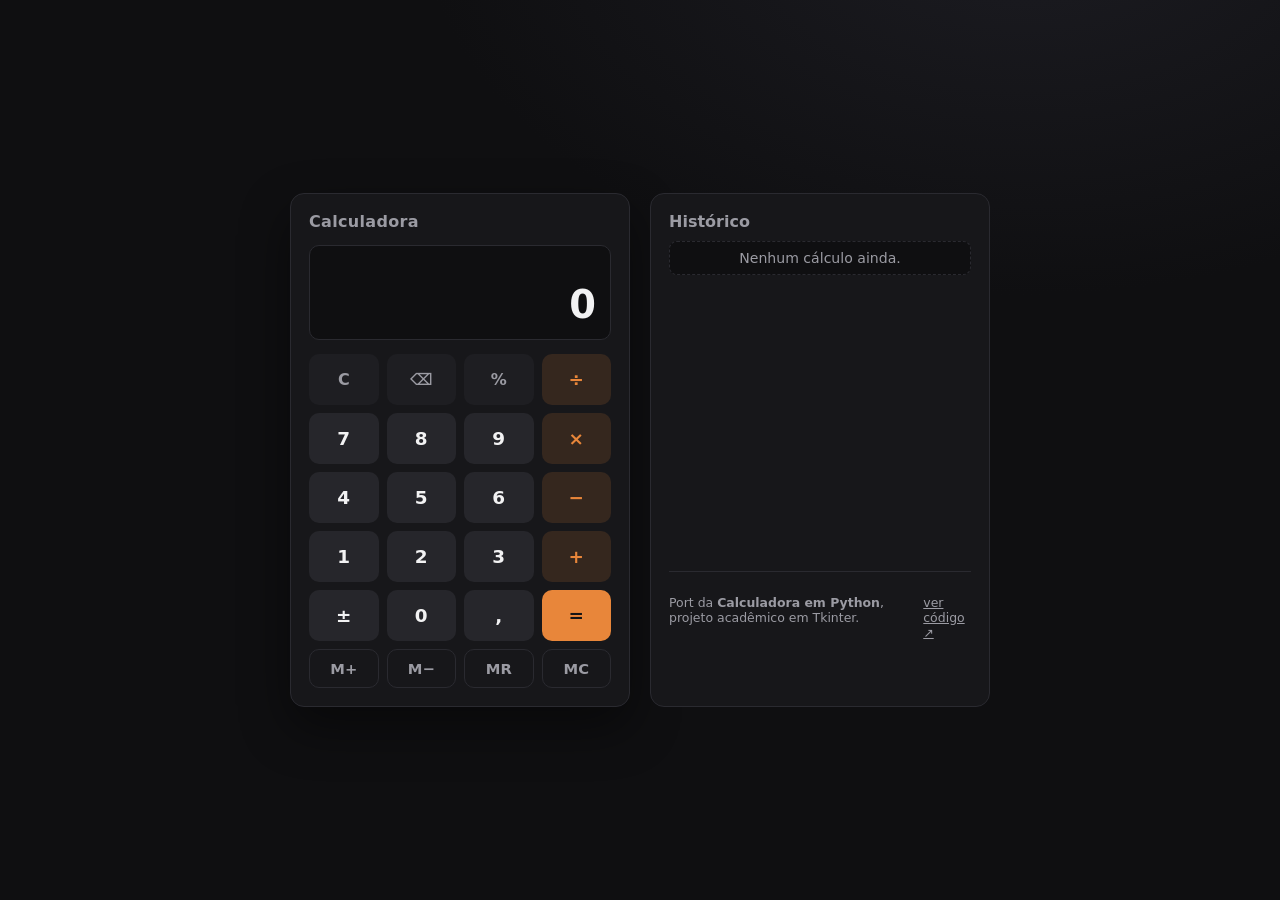
==== web/index.html @ 5fb32808 "feat: versão web da calculadora (port da versão acadêmica) Adiciona versão web publicável sem altera" ====
<!doctype html>
<html lang="pt-BR">
<head>
  <meta charset="utf-8">
  <meta name="viewport" content="width=device-width, initial-scale=1">
  <title>Calculadora — Enzo Almeida</title>
  <meta name="description" content="Calculadora web: versão moderna do meu projeto acadêmico em Python/Tkinter.">
  <meta name="theme-color" content="#141416">
  <link rel="icon" href="data:image/svg+xml,%3Csvg xmlns='http://www.w3.org/2000/svg' viewBox='0 0 32 32'%3E%3Crect width='32' height='32' rx='7' fill='%23141416'/%3E%3Crect x='6' y='6' width='20' height='6' rx='2' fill='%23e8863a'/%3E%3Ccircle cx='10' cy='18' r='2' fill='%23fff'/%3E%3Ccircle cx='16' cy='18' r='2' fill='%23fff'/%3E%3Ccircle cx='22' cy='18' r='2' fill='%23e8863a'/%3E%3Ccircle cx='10' cy='24' r='2' fill='%23fff'/%3E%3Ccircle cx='16' cy='24' r='2' fill='%23fff'/%3E%3Ccircle cx='22' cy='24' r='2' fill='%23e8863a'/%3E%3C/svg%3E">
  <link rel="stylesheet" href="style.css">
</head>
<body>
  <main class="shell">
    <section class="calc" aria-label="Calculadora">
      <header class="calc-head">
        <h1>Calculadora</h1>
        <span class="badge" id="memoria-badge" hidden>M</span>
      </header>

      <output class="display" aria-live="polite">
        <span class="expressao" id="expressao">&nbsp;</span>
        <span class="resultado" id="resultado">0</span>
      </output>

      <div class="grid" role="group" aria-label="Teclado da calculadora">
        <button type="button" class="tecla funcao" data-acao="limpar" aria-label="Limpar tudo">C</button>
        <button type="button" class="tecla funcao" data-acao="apagar" aria-label="Apagar último dígito">⌫</button>
        <button type="button" class="tecla funcao" data-acao="porcentagem" aria-label="Porcentagem">%</button>
        <button type="button" class="tecla operador" data-valor="÷" aria-label="Dividir">÷</button>

        <button type="button" class="tecla" data-valor="7">7</button>
        <button type="button" class="tecla" data-valor="8">8</button>
        <button type="button" class="tecla" data-valor="9">9</button>
        <button type="button" class="tecla operador" data-valor="×" aria-label="Multiplicar">×</button>

        <button type="button" class="tecla" data-valor="4">4</button>
        <button type="button" class="tecla" data-valor="5">5</button>
        <button type="button" class="tecla" data-valor="6">6</button>
        <button type="button" class="tecla operador" data-valor="−" aria-label="Subtrair">−</button>

        <button type="button" class="tecla" data-valor="1">1</button>
        <button type="button" class="tecla" data-valor="2">2</button>
        <button type="button" class="tecla" data-valor="3">3</button>
        <button type="button" class="tecla operador" data-valor="+" aria-label="Somar">+</button>

        <button type="button" class="tecla" data-acao="sinal" aria-label="Alternar sinal">±</button>
        <button type="button" class="tecla" data-valor="0">0</button>
        <button type="button" class="tecla" data-acao="decimal" aria-label="Separador decimal">,</button>
        <button type="button" class="tecla operador igual" data-acao="igual" aria-label="Calcular">=</button>

        <button type="button" class="tecla memoria" data-acao="m-mais" aria-label="Memória mais">M+</button>
        <button type="button" class="tecla memoria" data-acao="m-menos" aria-label="Memória menos">M−</button>
        <button type="button" class="tecla memoria" data-acao="m-recuperar" aria-label="Recuperar memória">MR</button>
        <button type="button" class="tecla memoria" data-acao="m-limpar" aria-label="Limpar memória">MC</button>
      </div>

      <p class="erro" id="erro" role="alert" hidden></p>
    </section>

    <aside class="painel" aria-label="Histórico de cálculos">
      <div class="painel-head">
        <h2>Histórico</h2>
        <button type="button" class="link" id="limpar-historico" hidden>Limpar</button>
      </div>
      <ul class="historico" id="historico">
        <li class="historico-vazio" id="historico-vazio">Nenhum cálculo ainda.</li>
      </ul>
      <footer class="painel-foot">
        <p>Port da <strong>Calculadora em Python</strong>, projeto acadêmico em Tkinter.</p>
        <a href="https://github.com/oenzoalmeida/calculadora-python" rel="noopener">ver código ↗</a>
      </footer>
    </aside>
  </main>

  <script type="module" src="app.js"></script>
</body>
</html>
---- web/style.css ----
/* Calculadora web — port da versão acadêmica em Tkinter.
   Identidade visual herda a paleta escura/laranja do original. */

:root {
  --fundo: #0f0f11;
  --superficie: #17171a;
  --superficie-2: #1e1e22;
  --borda: #2a2a30;
  --texto: #f2f2f3;
  --texto-2: #9b9ba3;
  --acento: #e8863a;
  --acento-forte: #f2984f;
  --tecla: #26262b;
  --tecla-hover: #333339;
  --erro: #ff6b6b;
  --raio: 14px;
}

* { box-sizing: border-box; }

html, body { height: 100%; }

body {
  margin: 0;
  font-family: system-ui, -apple-system, "Segoe UI", Roboto, sans-serif;
  background: radial-gradient(1100px 700px at 80% -10%, #1c1c22 0%, var(--fundo) 55%);
  color: var(--texto);
  display: grid;
  place-items: center;
  padding: clamp(12px, 3vw, 40px);
}

.shell {
  display: flex;
  flex-wrap: wrap;
  gap: 20px;
  align-items: stretch;
  justify-content: center;
  width: min(100%, 760px);
}

/* ---- calculadora ---- */

.calc {
  background: var(--superficie);
  border: 1px solid var(--borda);
  border-radius: var(--raio);
  padding: 18px;
  width: 100%;
  max-width: 340px;
  box-shadow: 0 20px 50px rgba(0, 0, 0, .45);
  display: flex;
  flex-direction: column;
  gap: 14px;
}

.calc-head {
  display: flex;
  align-items: center;
  justify-content: space-between;
}

.calc-head h1 {
  margin: 0;
  font-size: 1rem;
  font-weight: 600;
  letter-spacing: .02em;
  color: var(--texto-2);
}

.badge {
  font-size: .72rem;
  font-weight: 700;
  color: var(--acento);
  border: 1px solid var(--acento);
  border-radius: 999px;
  padding: 2px 9px;
}

.display {
  background: var(--fundo);
  border: 1px solid var(--borda);
  border-radius: 10px;
  padding: 12px 14px;
  display: flex;
  flex-direction: column;
  gap: 4px;
  min-height: 84px;
  justify-content: flex-end;
  overflow: hidden;
}

.expressao {
  font-size: .95rem;
  color: var(--texto-2);
  text-align: right;
  min-height: 1.3em;
  white-space: nowrap;
  overflow: hidden;
  text-overflow: ellipsis;
}

.resultado {
  font-size: clamp(1.8rem, 7vw, 2.4rem);
  font-weight: 700;
  text-align: right;
  white-space: nowrap;
  overflow: hidden;
  text-overflow: ellipsis;
}

.grid {
  display: grid;
  grid-template-columns: repeat(4, 1fr);
  gap: 8px;
}

.tecla {
  appearance: none;
  border: 1px solid transparent;
  border-radius: 10px;
  background: var(--tecla);
  color: var(--texto);
  font: inherit;
  font-size: 1.15rem;
  font-weight: 600;
  padding: 14px 0;
  cursor: pointer;
  transition: background .12s ease, transform .06s ease, border-color .12s ease;
}

.tecla:hover { background: var(--tecla-hover); }
.tecla:active { transform: scale(.96); }

.tecla:focus-visible,
.link:focus-visible {
  outline: 2px solid var(--acento);
  outline-offset: 2px;
}

.tecla.funcao {
  background: var(--superficie-2);
  color: var(--texto-2);
  font-size: 1rem;
}
.tecla.funcao:hover { background: #2b2b31; color: var(--texto); }

.tecla.operador {
  background: rgba(232, 134, 58, .14);
  color: var(--acento);
}
.tecla.operador:hover { background: rgba(232, 134, 58, .24); }

.tecla.operador.ativo {
  background: var(--acento);
  color: #141416;
}

.tecla.igual { background: var(--acento); color: #141416; }
.tecla.igual:hover { background: var(--acento-forte); }

.tecla.memoria {
  background: transparent;
  border-color: var(--borda);
  color: var(--texto-2);
  font-size: .92rem;
  padding: 10px 0;
}
.tecla.memoria:hover { border-color: var(--acento); color: var(--acento); }

.erro {
  margin: 0;
  font-size: .85rem;
  color: var(--erro);
  text-align: right;
}

/* ---- histórico ---- */

.painel {
  background: var(--superficie);
  border: 1px solid var(--borda);
  border-radius: var(--raio);
  padding: 18px;
  width: 100%;
  max-width: 340px;
  display: flex;
  flex-direction: column;
  gap: 10px;
}

.painel-head {
  display: flex;
  align-items: baseline;
  justify-content: space-between;
}

.painel-head h2 {
  margin: 0;
  font-size: 1rem;
  font-weight: 600;
  color: var(--texto-2);
}

.link {
  appearance: none;
  background: none;
  border: none;
  color: var(--acento);
  font: inherit;
  font-size: .8rem;
  cursor: pointer;
  padding: 2px 4px;
  border-radius: 6px;
}
.link:hover { text-decoration: underline; }

.historico {
  list-style: none;
  margin: 0;
  padding: 0;
  overflow-y: auto;
  flex: 1;
  display: flex;
  flex-direction: column;
  gap: 6px;
  max-height: 320px;
}

.historico li {
  background: var(--fundo);
  border: 1px solid var(--borda);
  border-radius: 8px;
  padding: 8px 10px;
  font-size: .88rem;
}

.historico li .res {
  display: block;
  color: var(--acento);
  font-weight: 700;
  font-size: 1rem;
  margin-top: 2px;
}

.historico-vazio {
  color: var(--texto-2);
  border-style: dashed !important;
  text-align: center;
}

.painel-foot {
  border-top: 1px solid var(--borda);
  padding-top: 10px;
  font-size: .78rem;
  color: var(--texto-2);
  display: flex;
  justify-content: space-between;
  align-items: baseline;
  gap: 10px;
}

.painel-foot a { color: var(--texto-2); }
.painel-foot a:hover { color: var(--acento); }

/* ---- responsivo ---- */

@media (max-width: 720px) {
  .shell { flex-direction: column-reverse; align-items: center; }
  .painel { max-width: 340px; }
  .historico { max-height: 180px; }
}

@media (prefers-reduced-motion: reduce) {
  .tecla { transition: none; }
}
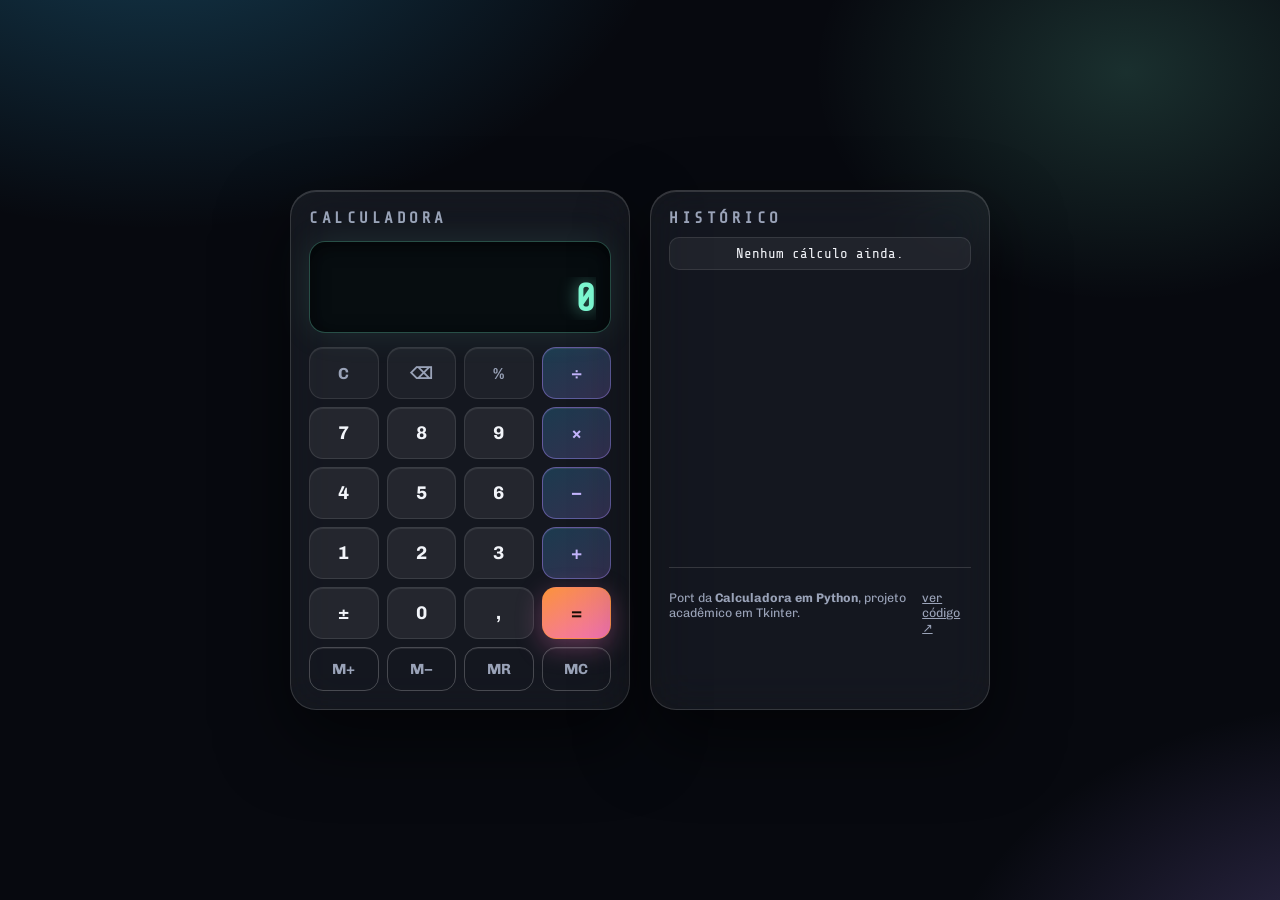
==== commit 7d30deb7: "fix: versiona o CSS (?v=aurora2) para furar o cache de 7 dias do Firebase" ====
--- a/web/index.html
+++ b/web/index.html
@@ -6,8 +6,23 @@
   <title>Calculadora — Enzo Almeida</title>
   <meta name="description" content="Calculadora web: versão moderna do meu projeto acadêmico em Python/Tkinter.">
   <meta name="theme-color" content="#141416">
+  <!-- Open Graph / social preview -->
+  <meta property="og:type" content="website">
+  <meta property="og:site_name" content="Calculadora">
+  <meta property="og:locale" content="pt_BR">
+  <meta property="og:title" content="Calculadora — Enzo Almeida">
+  <meta property="og:description" content="Calculadora em Python (Tkinter) portada para a web.">
+  <meta property="og:url" content="https://oenzoa-calculadora.web.app/">
+  <meta property="og:image" content="https://oenzoa-calculadora.web.app/og-image.png">
+  <meta property="og:image:width" content="1200">
+  <meta property="og:image:height" content="630">
+  <meta property="og:image:alt" content="Calculadora — projeto em Python portado para a web">
+  <meta name="twitter:card" content="summary_large_image">
+  <meta name="twitter:title" content="Calculadora — Enzo Almeida">
+  <meta name="twitter:description" content="Calculadora em Python (Tkinter) portada para a web.">
+  <meta name="twitter:image" content="https://oenzoa-calculadora.web.app/og-image.png">
   <link rel="icon" href="data:image/svg+xml,%3Csvg xmlns='http://www.w3.org/2000/svg' viewBox='0 0 32 32'%3E%3Crect width='32' height='32' rx='7' fill='%23141416'/%3E%3Crect x='6' y='6' width='20' height='6' rx='2' fill='%23e8863a'/%3E%3Ccircle cx='10' cy='18' r='2' fill='%23fff'/%3E%3Ccircle cx='16' cy='18' r='2' fill='%23fff'/%3E%3Ccircle cx='22' cy='18' r='2' fill='%23e8863a'/%3E%3Ccircle cx='10' cy='24' r='2' fill='%23fff'/%3E%3Ccircle cx='16' cy='24' r='2' fill='%23fff'/%3E%3Ccircle cx='22' cy='24' r='2' fill='%23e8863a'/%3E%3C/svg%3E">
-  <link rel="stylesheet" href="style.css">
+  <link rel="stylesheet" href="style.css?v=aurora2">
 </head>
 <body>
   <main class="shell">
--- a/web/style.css
+++ b/web/style.css
@@ -1,3 +1,4 @@
+@import url('https://fonts.googleapis.com/css2?family=Chivo:wght@500;600;700&family=Share+Tech+Mono&display=swap');
 /* Calculadora web — port da versão acadêmica em Tkinter.
    Identidade visual herda a paleta escura/laranja do original. */
 
@@ -266,11 +267,321 @@
 /* ---- responsivo ---- */
 
 @media (max-width: 720px) {
-  .shell { flex-direction: column-reverse; align-items: center; }
+  /* Calculadora em primeiro foco: o histórico fica abaixo do teclado e,
+     enquanto vazio, fica recolhido para não empurrar a ação principal. */
+  .shell { flex-direction: column; align-items: center; }
   .painel { max-width: 340px; }
+  .painel.vazio { display: none; }
   .historico { max-height: 180px; }
 }
 
 @media (prefers-reduced-motion: reduce) {
   .tecla { transition: none; }
 }
+
+/* ------------------------------------------------------------------
+   Polimento de interface e movimento (referência de design: diretrizes
+   de interface da Apple / HIG e palestras de "fluid interfaces" da WWDC,
+   traduzidas para a web). Só refinamento: identidade visual, layout e
+   funcionalidades não mudam.
+------------------------------------------------------------------- */
+
+/* Alvos de toque de 44px nas teclas (as de memória ficavam em ~43px) */
+.tecla { min-height: 44px; }
+
+/* Botão "limpar histórico": alvo mínimo confortável sem mudar o visual */
+.link { min-height: 32px; }
+
+/* Foco de teclado mais visível (era anel de 2px) */
+.tecla:focus-visible,
+.link:focus-visible,
+a:focus-visible {
+  outline: 3px solid var(--acento);
+  outline-offset: 2px;
+}
+
+/* Borda das teclas de memória com contraste >= 3:1 (era --borda, ~1.3:1) */
+.tecla.memoria { border-color: #66666e; }
+
+/* Números tabulares no display e no histórico (larguras estáveis) */
+.display,
+.historico {
+  font-variant-numeric: tabular-nums;
+}
+
+/* Entrada curta dos itens do histórico: fade + subida de 4px, interrompível */
+.historico li {
+  animation: calc-entrada 180ms ease-out;
+}
+
+@keyframes calc-entrada {
+  from { opacity: 0; transform: translateY(4px); }
+  to { opacity: 1; transform: none; }
+}
+
+/* Movimento reduzido: vira transição instantânea, sem perder a mudança de estado */
+@media (prefers-reduced-motion: reduce) {
+  *,
+  *::before,
+  *::after {
+    animation-duration: 0.01ms !important;
+    animation-iteration-count: 1 !important;
+    transition-duration: 0.01ms !important;
+  }
+
+  .tecla:active { transform: none; }
+}
+
+/* ==========================================================================
+   REDESIGN "RETRÔ LCD" - direção visual escolhida
+   Calculadora de mesa anos 80: corpo bege de plástico, teclas com relevo,
+   display LCD verde. Apenas CSS: nenhuma lógica alterada.
+   ========================================================================== */
+:root {
+  --fundo: #33302A;
+  --superficie: #E7DFCE;
+  --superficie-2: #DCD3BD;
+  --borda: #B4A98D;
+  --texto: #2A2519;
+  --texto-2: #6E6350;
+  --acento: #C75B23;
+  --acento-forte: #DE6E33;
+  --tecla: #F4EEDD;
+  --tecla-hover: #FFF9EA;
+  --erro: #B33A2B;
+  --raio: 18px;
+}
+
+body {
+  font-family: 'Chivo', system-ui, sans-serif;
+  background:
+    radial-gradient(1100px 700px at 80% -10%, #46423A 0%, var(--fundo) 60%);
+}
+
+.calc {
+  border: 1px solid #8F8670;
+  border-bottom-width: 4px;
+  box-shadow: 0 22px 44px rgba(0,0,0,.45), inset 0 2px 0 #FFF9EA;
+}
+
+.calc-head .badge {
+  background: #2A2519;
+  color: #E7DFCE;
+  font-family: 'Share Tech Mono', monospace;
+  letter-spacing: .18em;
+  text-transform: uppercase;
+  border-radius: 4px;
+}
+
+.display {
+  background: linear-gradient(180deg, #B9CD9C, #CBDCAE) !important;
+  border: 3px solid #8F9B72 !important;
+  border-radius: 10px !important;
+  box-shadow: inset 0 3px 10px rgba(35,48,20,.45) !important;
+}
+.display .expressao,
+.display .resultado {
+  color: #2E3B1F !important;
+  font-family: 'Share Tech Mono', monospace !important;
+  text-shadow: 0 1px 0 rgba(255,255,255,.25);
+}
+.display .erro { color: #7A2A1A !important; }
+
+.tecla {
+  background: linear-gradient(180deg, #FFF9EA, var(--tecla)) !important;
+  border: 1px solid #B4A98D !important;
+  border-bottom: 4px solid #A89C7E !important;
+  border-radius: 10px !important;
+  color: #2A2519 !important;
+  font-family: 'Chivo', sans-serif !important;
+  font-weight: 700 !important;
+  box-shadow: 0 2px 0 rgba(0,0,0,.12);
+}
+.tecla:hover { background: var(--tecla-hover) !important; }
+.tecla:active { transform: translateY(2px); border-bottom-width: 2px !important; }
+
+.tecla.operador {
+  background: linear-gradient(180deg, #3B362C, #2A2519) !important;
+  border-color: #1C1912 !important;
+  color: #F5C518 !important;
+}
+.tecla.operador.igual {
+  background: linear-gradient(180deg, var(--acento-forte), var(--acento)) !important;
+  border-color: #8F3E14 !important;
+  color: #FFF3E4 !important;
+}
+.tecla.funcao, .tecla.memoria {
+  background: linear-gradient(180deg, #DCD3BD, #CFC4A9) !important;
+  color: #4A4130 !important;
+}
+
+.painel {
+  background: var(--superficie);
+  border: 1px solid #8F8670;
+  border-bottom-width: 4px;
+  border-radius: var(--raio);
+  box-shadow: 0 22px 44px rgba(0,0,0,.45), inset 0 2px 0 #FFF9EA;
+  color: var(--texto);
+}
+.painel-head h2 {
+  font-family: 'Share Tech Mono', monospace;
+  text-transform: uppercase;
+  letter-spacing: .14em;
+  color: var(--texto);
+}
+.painel-head .link { color: var(--acento); }
+.historico li, .historico .linha {
+  border-bottom: 1px dashed #B4A98D;
+  color: var(--texto);
+  font-family: 'Share Tech Mono', monospace;
+}
+.historico-vazio { color: var(--texto-2); }
+.painel-foot { color: var(--texto-2); }
+.historico li {
+  background: transparent;
+  border: none;
+  border-bottom: 1px dashed #B4A98D;
+  border-radius: 0;
+}
+.historico li .res { color: var(--acento); }
+
+/* ==========================================================================
+   PASSADA VISÍVEL 2 (nov/2026) - tema "Aurora de Vidro"
+   Sala escura com aurora boreal ao fundo, calculadora em vidro fosco,
+   display verde-água luminoso e tecla "=" em gradiente quente.
+   Apenas CSS: nenhuma lógica, id ou estrutura alterada.
+   ========================================================================== */
+:root {
+  --fundo: #07090F;
+  --superficie: rgba(255, 255, 255, 0.06);
+  --superficie-2: rgba(255, 255, 255, 0.09);
+  --borda: rgba(255, 255, 255, 0.14);
+  --texto: #F3F5FA;
+  --texto-2: #9AA3B8;
+  --acento: #7DF9D2;
+  --acento-forte: #A8FFEB;
+  --tecla: rgba(255, 255, 255, 0.07);
+  --tecla-hover: rgba(255, 255, 255, 0.15);
+  --erro: #FF8A8A;
+  --raio: 26px;
+}
+
+body {
+  background:
+    radial-gradient(52rem 34rem at 12% -12%, rgba(56, 189, 248, 0.28), transparent 62%),
+    radial-gradient(46rem 32rem at 108% 112%, rgba(167, 139, 250, 0.30), transparent 60%),
+    radial-gradient(30rem 22rem at 88% 8%, rgba(125, 249, 210, 0.16), transparent 65%),
+    var(--fundo);
+  background-attachment: fixed;
+}
+
+.calc,
+.painel {
+  background: var(--superficie) !important;
+  -webkit-backdrop-filter: blur(22px) saturate(1.5);
+  backdrop-filter: blur(22px) saturate(1.5);
+  border: 1px solid var(--borda) !important;
+  border-bottom-width: 1px !important;
+  border-radius: var(--raio) !important;
+  box-shadow:
+    0 30px 70px rgba(0, 0, 0, 0.55),
+    inset 0 1px 0 rgba(255, 255, 255, 0.14) !important;
+  color: var(--texto);
+}
+
+.calc-head h1,
+.painel-head h2 {
+  font-family: 'Share Tech Mono', monospace;
+  text-transform: uppercase;
+  letter-spacing: 0.22em;
+  color: var(--texto-2) !important;
+}
+
+.calc-head .badge {
+  background: rgba(125, 249, 210, 0.12) !important;
+  border: 1px solid rgba(125, 249, 210, 0.55) !important;
+  color: var(--acento) !important;
+  border-radius: 999px !important;
+  font-family: 'Share Tech Mono', monospace;
+  letter-spacing: 0.18em;
+}
+
+.display {
+  background: rgba(3, 10, 12, 0.72) !important;
+  border: 1px solid rgba(125, 249, 210, 0.28) !important;
+  border-radius: 16px !important;
+  box-shadow:
+    inset 0 4px 18px rgba(0, 0, 0, 0.6),
+    0 0 34px rgba(125, 249, 210, 0.10) !important;
+}
+.display .expressao,
+.display .resultado {
+  color: var(--acento) !important;
+  font-family: 'Share Tech Mono', monospace !important;
+  text-shadow: 0 0 18px rgba(125, 249, 210, 0.55);
+}
+.display .expressao { color: rgba(125, 249, 210, 0.6) !important; }
+.display .erro { color: var(--erro) !important; }
+
+.tecla {
+  background: var(--tecla) !important;
+  border: 1px solid rgba(255, 255, 255, 0.10) !important;
+  border-bottom-width: 1px !important;
+  border-radius: 14px !important;
+  color: var(--texto) !important;
+  font-family: 'Chivo', sans-serif !important;
+  box-shadow: inset 0 1px 0 rgba(255, 255, 255, 0.08);
+}
+.tecla:hover { background: var(--tecla-hover) !important; }
+.tecla:active { transform: scale(0.94); border-bottom-width: 1px !important; }
+
+.tecla.funcao {
+  background: rgba(255, 255, 255, 0.045) !important;
+  color: var(--texto-2) !important;
+}
+.tecla.funcao:hover { color: var(--texto) !important; }
+
+.tecla.operador {
+  background: linear-gradient(150deg, rgba(56, 189, 248, 0.22), rgba(167, 139, 250, 0.22)) !important;
+  border-color: rgba(167, 139, 250, 0.45) !important;
+  color: #C4B5FD !important;
+}
+.tecla.operador:hover {
+  background: linear-gradient(150deg, rgba(56, 189, 248, 0.34), rgba(167, 139, 250, 0.34)) !important;
+}
+.tecla.operador.ativo {
+  background: linear-gradient(150deg, #38BDF8, #A78BFA) !important;
+  color: #0B0D14 !important;
+}
+.tecla.operador.igual {
+  background: linear-gradient(150deg, #FB923C, #F472B6) !important;
+  border-color: rgba(251, 146, 60, 0.6) !important;
+  color: #1A0E06 !important;
+  box-shadow: 0 8px 26px rgba(244, 114, 182, 0.35);
+}
+.tecla.operador.igual:hover {
+  background: linear-gradient(150deg, #FDBA74, #F9A8D4) !important;
+}
+.tecla.memoria {
+  background: transparent !important;
+  border-color: rgba(255, 255, 255, 0.22) !important;
+  color: var(--texto-2) !important;
+}
+.tecla.memoria:hover { border-color: var(--acento) !important; color: var(--acento) !important; }
+
+.painel-head .link { color: var(--acento); }
+.historico li {
+  background: rgba(255, 255, 255, 0.05) !important;
+  border: 1px solid rgba(255, 255, 255, 0.10) !important;
+  border-bottom: 1px solid rgba(255, 255, 255, 0.10) !important;
+  border-radius: 10px !important;
+  color: var(--texto);
+  font-family: 'Share Tech Mono', monospace;
+}
+.historico li .res { color: var(--acento); text-shadow: 0 0 12px rgba(125, 249, 210, 0.4); }
+.historico-vazio { color: var(--texto-2); border-style: dashed !important; }
+.painel-foot { border-top-color: var(--borda); color: var(--texto-2); }
+.painel-foot a { color: var(--texto-2); }
+.painel-foot a:hover { color: var(--acento); }
+
+.erro { color: var(--erro); }
